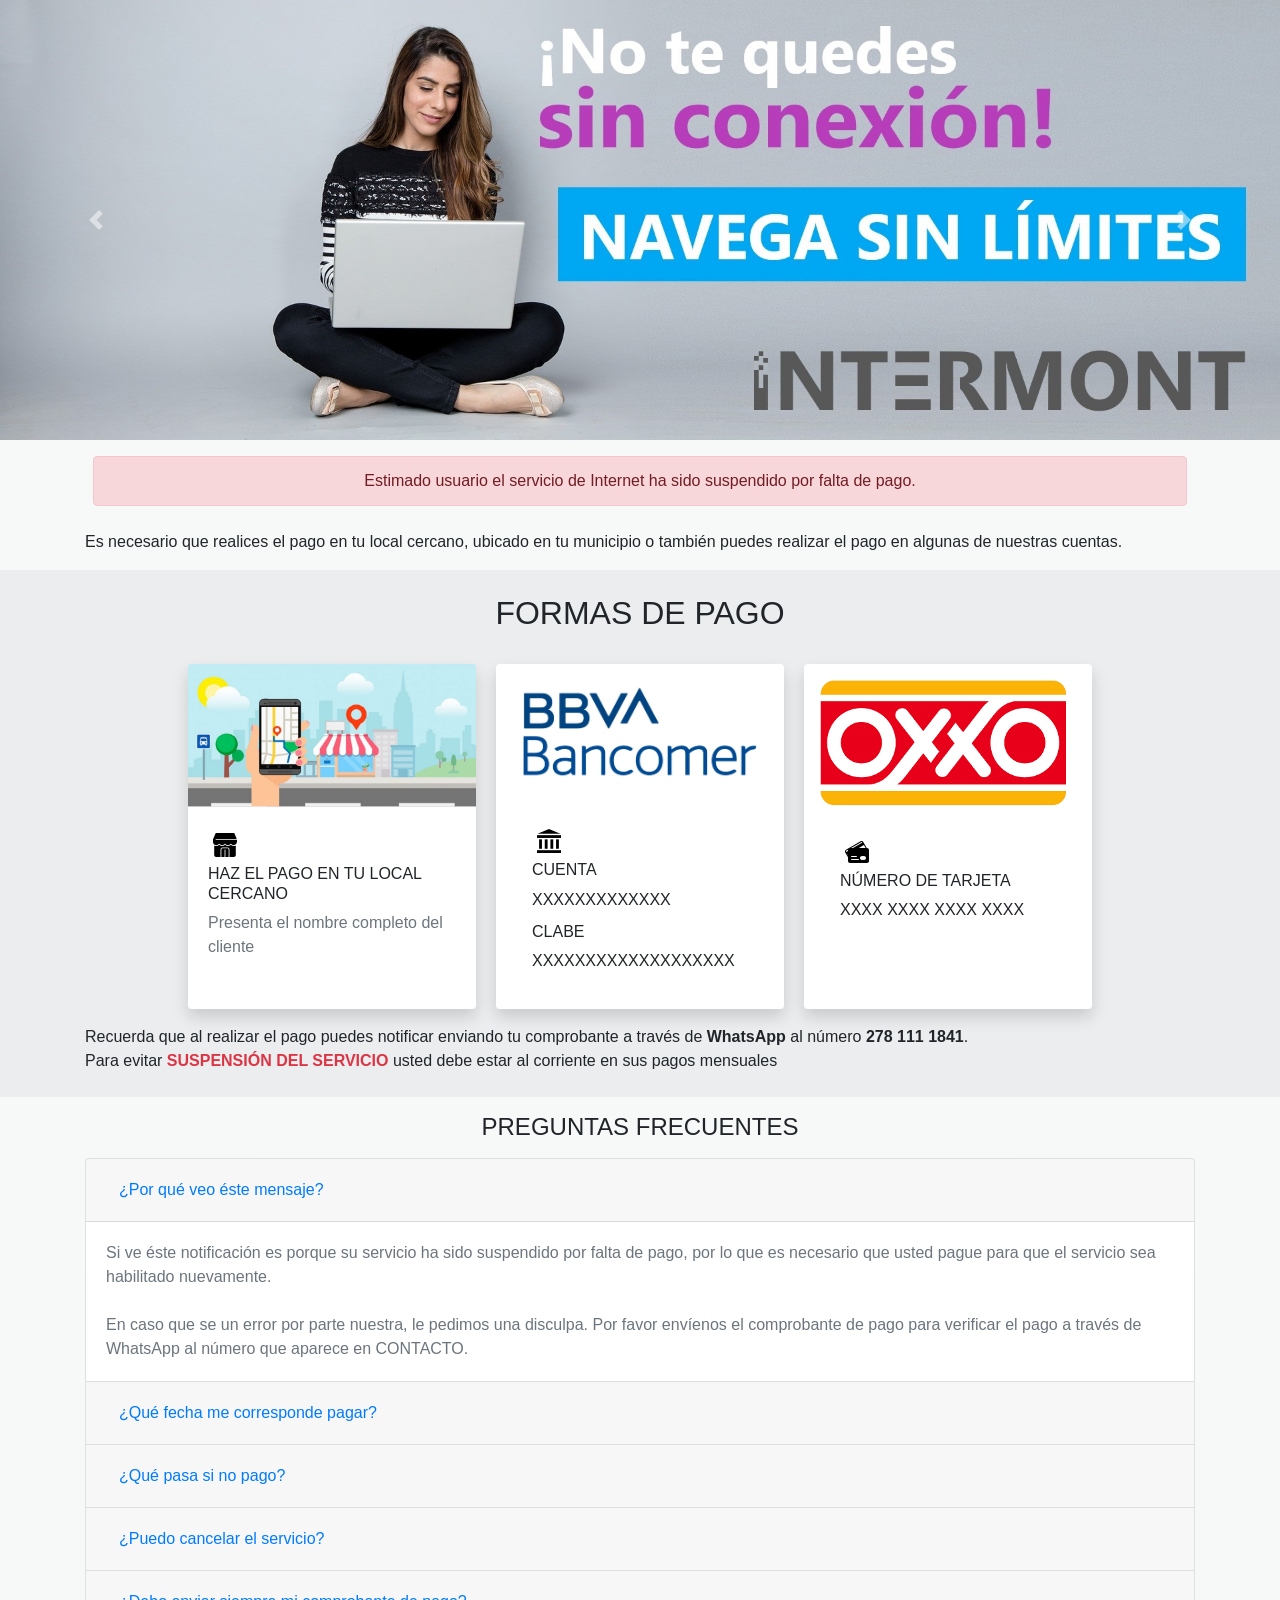
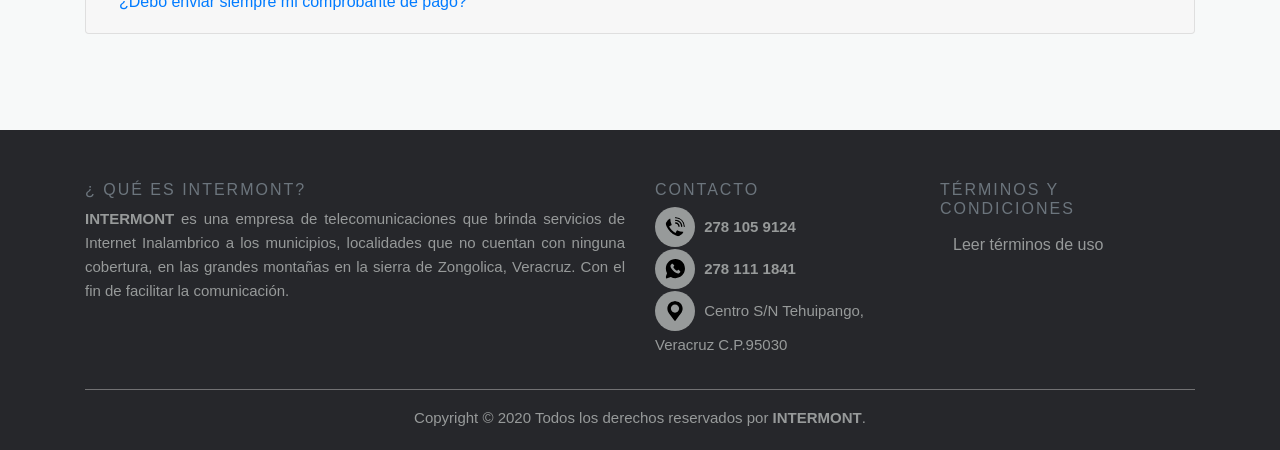
==== index.html @ f424019f "Error de archivo" ====
<!DOCTYPE html>
<html lang="en">

<head>
  <meta charset="UTF-8">
  <meta name="viewport" content="width=device-width, initial-scale=1.0">
  <title>Servicio suspendido</title>
  <link rel="stylesheet" href="bootstrap/bootstrap.min.css">
  <link rel="stylesheet" href="Animate/animate.min.css">
  <link rel="shortcut icon" href="favicon/android-chrome-512x512.png" type="image/x-icon">
  <link rel="stylesheet" href="css/styles.css">
  <link rel="stylesheet" href="css/stylesSpinner.css">
  <link rel="stylesheet" href="css/btnCerrar.css">
  <style>
    .suspendido {
      display: inline-block;
      margin: 0 0.5rem;

      animation: flash;
      /* referring directly to the animation's @keyframe declaration */
      animation-duration: 3s;
      /* don't forget to set a duration! */
    }
  </style>
</head>

<body style="background-color: #F7F9F9;">
  <!-- Spinner -->
  <div class="contenedor-loader">
    <img class="img-logo" src="imgs/logo-cuadrado.jpg" alt="">
    <div class="loader"></div>

  </div>
  <!-- Carrusel -->
  <div id="carouselExampleControls" class="carousel slide" data-ride="carousel">
    <div class="carousel-inner">
      <div class="carousel-item active">
        <img class="d-block w-100" src="imgs/woman.jpg" alt="First slide">
      </div>
      <div class="carousel-item">
        <img class="d-block w-100" src="imgs/INTERCEL.jpg" alt="Second slide">
      </div>
      
    </div>
    <a class="carousel-control-prev" href="#carouselExampleControls" role="button" data-slide="prev">
      <span class="carousel-control-prev-icon" aria-hidden="true"></span>
      <span class="sr-only">Previous</span>
    </a>
    <a class="carousel-control-next" href="#carouselExampleControls" role="button" data-slide="next">
      <span class="carousel-control-next-icon" aria-hidden="true"></span>
      <span class="sr-only">Next</span>
    </a>
  </div>
  <!-- text encabezado -->
  <div class="container ">
    <div class="alert alert-danger text-center mt-3 suspendido d-block  animate__animated animate__flash" role="alert">
      Estimado usuario el servicio de Internet ha sido suspendido por falta de pago.
    </div>
    
    <br>
    <p class="text-dark-50">Es necesario que realices el
      pago en tu local cercano, ubicado en tu municipio o también puedes realizar el pago
      en algunas de nuestras cuentas.</p>
  </div>

  <!-- Contenedor Formas de pago -->
  <div style="background-color:#EBEDEF">
    <div class="container ">
      <h2 class="text-center pb-4 pt-4">FORMAS DE PAGO</h2>
      <div class="row  justify-content-center card-columns">
        <div class=" card shadow  mb-3 bg-white rounded border-0 " style="width: 18rem;">
          <img src="imgs/seolocal.jpg" class="card-img-top " alt="location">
          <div class="card-body">
            <img src="imgs/tienda.svg" class="img-thumbnail mb-2  border border-white" alt="flaticon-banco"
              width="34">
            <h6 class="card-subtitle mb-2 ">HAZ EL PAGO EN TU LOCAL CERCANO</h6>
            <p class="card-text text-secondary">Presenta el nombre completo del cliente</p>
          </div>
        </div>
        <div class="card shadow p-3 mb-3 bg-white rounded border-0 " style="width: 18rem;">
          <img src="imgs/bbancomer.jpg" class="card-img-top" alt="logo-bancomer">
          <div class="card-body">
            <img src="imgs/banco.svg" class="img-thumbnail mb-2 mt-3 border border-white" alt="flaticon-banco"
              width="34">
            <h6 class="card-subtitle mb-2 ">CUENTA</h6>
            <p class="card-text">XXXXXXXXXXXXX</p>
            <h6 class="card-subtitle mb-2 ">CLABE</h6>
            <p class="card-text">XXXXXXXXXXXXXXXXXXX</p>
          </div>
        </div>
        <div class="card  shadow p-3 mb-3 bg-white rounded border-0 " style="width: 18rem;">
          <img src="imgs/1200px-Oxxo_Logo.svg.png" class="card-img-top" alt="logo-oxxo">
          <div class="card-body">
            <img src="imgs/tarjeta-de-credito.svg" class="img-thumbnail mb-2 border border-white" alt="tarjeta-credito"
              width="34">
            <h6 class="card-subtitle mb-2 ">NÚMERO DE TARJETA</h6>
            <p class="card-text">XXXX XXXX XXXX XXXX</p>
          </div>
        </div>
      </div>

      <P class=" font-weight-normal pb-4">Recuerda que al realizar el pago puedes notificar enviando tu
        comprobante a través de <strong>WhatsApp</strong>  al número <strong>278 111 1841</strong>.  <br>Para evitar <span
          class="font-weight-bold text-danger">SUSPENSIÓN DEL
          SERVICIO</span> usted debe estar al corriente en sus pagos mensuales</P>
    </div>
  </div>

  <!-- Contenedor PREGUNTAS -->
  <div class="container mb-5 mt-3 ">
    <h4 class="text-center mb-3 ">PREGUNTAS FRECUENTES</h4>
    <div class="accordion   " id="accordionExample">
      <div class="card ">
        <div class="card-header" id="headingOne">
          <h2 class="mb-0">
            <button class="btn btn-link btn-block text-left" type="button" data-toggle="collapse"
              data-target="#collapseOne" aria-expanded="true" aria-controls="collapseOne">
              ¿Por qué veo éste mensaje?
            </button>
          </h2>
        </div>

        <div id="collapseOne" class="collapse show" aria-labelledby="headingOne" data-parent="#accordionExample">
          <div class="card-body text-secondary font-weight-normal">
            Si ve éste notificación es porque su servicio ha sido suspendido por falta de pago, por lo que es necesario
            que usted pague para que el servicio sea habilitado nuevamente. <br> <br> En caso que se un error por parte
            nuestra, le
            pedimos una disculpa. Por favor envíenos el comprobante de pago para verificar el pago a través de WhatsApp
            al número que aparece en CONTACTO.
          </div>
        </div>
      </div>
      <div class="card">
        <div class="card-header" id="headingTwo">
          <h2 class="mb-0">
            <button class="btn btn-link btn-block text-left collapsed" type="button" data-toggle="collapse"
              data-target="#collapseTwo" aria-expanded="false" aria-controls="collapseTwo">
              ¿Qué fecha me corresponde pagar?
            </button>
          </h2>
        </div>
        <div id="collapseTwo" class="collapse" aria-labelledby="headingTwo" data-parent="#accordionExample">
          <div class="card-body text-secondary font-weight-normal">
            Es posible que se le haya olvidado la fecha a realizar el pago, le pedimos que se ponga en contacto con
            nosotros para revisar sus datos, posterior a ello darle a conocer la fecha que le corresponde realizar sus
            pagos.
          </div>
        </div>
      </div>
      <div class="card">
        <div class="card-header" id="headingThree">
          <h2 class="mb-0">
            <button class="btn btn-link btn-block text-left collapsed" type="button" data-toggle="collapse"
              data-target="#collapseThree" aria-expanded="false" aria-controls="collapseThree">
              ¿Qué pasa si no pago?
            </button>
          </h2>
        </div>
        <div id="collapseThree" class="collapse" aria-labelledby="headingThree" data-parent="#accordionExample">
          <div class="card-body text-secondary font-weight-normal">
            El servicio seguirá suspendido, si no se realiza el pago en los próximos 30 días, el personal de
            INTERMONT recogerá los equipos que le dan acceso a Internet, instalados en su casa, escuela, negocio, etc.
          </div>
        </div>
      </div>
      <div class="card">
        <div class="card-header" id="headingFour">
          <h2 class="mb-0">
            <button class="btn btn-link btn-block text-left collapsed" type="button" data-toggle="collapse"
              data-target="#collapseFour" aria-expanded="false" aria-controls="collapseFour">
              ¿Puedo cancelar el servicio?
            </button>
          </h2>
        </div>
        <div id="collapseFour" class="collapse" aria-labelledby="headingFour" data-parent="#accordionExample">
          <div class="card-body text-secondary font-weight-normal">
            Sí, para cancelar el servicio sólo tiene que notificarnos antes que de que termine el mes.
          </div>
        </div>
      </div>
      <div class="card">
        <div class="card-header" id="headingFive">
          <h2 class="mb-0">
            <button class="btn btn-link btn-block text-left collapsed" type="button" data-toggle="collapse"
              data-target="#collapseFive" aria-expanded="false" aria-controls="collapseFive">
              ¿Debo enviar siempre mi comprobante de pago?
            </button>
          </h2>
        </div>
        <div id="collapseFive" class="collapse" aria-labelledby="headingFive" data-parent="#accordionExample">
          <div class="card-body text-secondary font-weight-normal">
            No, si estás al corriente en tus pagos no hace falta que envies tu comprobante ya que tu pago
            es reflejado en nuestra Base de Datos, por tanto no debería aparecerte éste notificación.
          </div>
        </div>
      </div>
    </div>
  </div>

  <div class="container mb-5">
    <div class=" row justify-content-center card-columns">
    </div>
  </div>
  <div class="">
    <!-- Site footer -->
    <footer class="site-footer " style="color: #979A9A;">
      <div class="container">
        <div class="row">
          <div class="col-sm-12 col-md-6">
            <h6 class="text-muted" >¿ QUÉ ES INTERMONT?</h6>
            <p class="text-justify"><strong>INTERMONT</strong> es una empresa de telecomunicaciones que brinda servicios
              de Internet Inalambrico a los municipios, localidades que no cuentan con ninguna cobertura, en las grandes
              montañas en la sierra de
              Zongolica, Veracruz. Con el fin de facilitar la comunicación.</p>
          </div>

          <div class="col-xs-6 col-md-3">
            <h6 class="text-muted">CONTACTO</h6>
            <ul class="footer-links">
              <li> <img src="imgs/telefono.svg" class="contac-img" alt="" width="100"> <span class=""><strong>278 105
                    9124</strong> </span> </li>
              <li><img src="imgs/whatsapp.svg" class="contac-img-whasapp" alt="" width="100"> <span class="">
                  <strong>278 111 1841</Strong></span>
              </li>
              <li> <img src="imgs/location.svg" class="contac-img" style="color: #979A9A;" alt="" width="16"> <span class="location-address">
                  Centro S/N Tehuipango, Veracruz C.P.95030 </span> </li>
              <li></li>
            </ul>
          </div>

          <div class="col-xs-6 col-md-3">
            <h6 class="text-muted">TÉRMINOS Y CONDICIONES</h6>
            <ul class="footer-links">
              <li><button type="button" class="btn text-secondary" data-toggle="modal" data-target="#exampleModalLong">
                  <p style="color:#979A9A;"> Leer términos de uso</p>
                </button>

                <!-- Modal términos y condiciones -->
                <div class="modal fade" id="exampleModalLong" style="color: black;" tabindex="-1" role="dialog"
                  aria-labelledby="exampleModalLongTitle" aria-hidden="true">
                  <div class="modal-dialog" role="document">
                    <div class="modal-content">
                      <div class="modal-header">
                        <h5 class="modal-title" id="exampleModalLongTitle">Terminos de uso</h5>
                        <button type="button" class="close" data-dismiss="modal" aria-label="Close">
                          <span aria-hidden="true">&times;</span>
                        </button>
                      </div>
                      <div class="modal-body">
                        <p> En vigor a partir de 27 de Julio del 2019.´</p>



                        <p>INTERMONT proporciona servicios de comunicaciones para conectar a más personas a la era
                          digital,
                          para facilitar la comunicación y para que cada persona pueda realizar sus actividades mucho
                          más fáciles
                          con la ayuda del acceso a la internet.</p>

                        <p>Debido a que somos una empresa de telecomunicaciones. También realizamos recargas Telcel,
                          Movistar, Unefón
                          y otras compañías de telefonía para mantenerte comunicado. </p>

                        <strong>Contrato.</strong> <br>
                        <p>El contrato de servicio de internet con INTERMONT es de manera inmediata. A partir en el
                          momento
                          que se instalan los equipos se activa el servicio de internet.</p> <br>

                        <p>Los equipos que se instalarán en el hogar, escuela, oficina o negocio son equipos en renta.
                          Los equipos
                          son las siguientes: antena receptora de señal y una router para Wi-Fi propiedad de INTERMONT
                        </p>

                        <strong>Pagos.</strong>
                        <p>Después que el periodo mensual del servicio haya concluido, el usted podrá acercarse a la
                          oficina de la
                          empresa para pagar la siguiente mensualidad por el precio del paquete contratado vigente. Los
                          días de
                          tolerancia no pueden pasar más de 5 días para cubrir pago del siguiente periodo mensual. A
                          menos que
                          cancele el servicio de internet.</p>

                        <p>Contamos con varios métodos de pagos para cubrir el pago de su servicio de internet: a través
                          de
                          transferencias, deposito o acercarse a nuestra oficina como se menciona anteriormente.

                          En caso de que requiera factura. Solo deberá presentar sus datos fiscales y se le facilitará
                          la factura
                          correspondiente al periodo que usted pagará. </p>


                        <strong>Duración y Cancelación</strong> <br>
                        <p>INTERMONT NETWORKS se reserva el derecho de modificar o cancelar antes de tiempo el servicio
                          de internet
                          en cualquier momento o motivo.</p>

                        <p>Para cancelar el servicio de internet, el usuario deberá llamar o enviar un mensaje de texto
                          al personal
                          de INTERMONT NETWORKS a los números telefónicos aparecen al pie de esta página. El tiempo
                          máximo de
                          cancelación de internet es de 2 meses, una vez concluido el periodo máximo de cancelación y
                          sin actividad
                          por el usuario. El personal visitará al usuario para retirar los equipos tal como se menciona
                          en el
                          apartado del contrato.</p>

                        <p>
                          En caso de que el usuario quiera cancelar definitivamente el servicio de internet. Solo tiene
                          que
                          notificar a las oficinas para que el personal de la empresa pueda recoger los equipos que
                          fueron
                          instalados en la casa, oficina, negocio, escuela, etc.</p>

                        <strong>Atención al cliente.</strong>
                        <p>Para atención al cliente con preguntas relacionadas al servicio, por favor llamar o notificar
                          a través a
                          los teléfonos que aparecen en el pie de página. Haremos todos los esfuerzos razonables de
                          responder a
                          todas las Consultas de Atención al Cliente dentro de un tiempo de marco razonable. También
                          puedes
                          presentar una queja a los mismos números para la resolución alternativa de disputas. </p>
                      </div>
                      <div class="modal-footer">
                        <button type="button" class="btn btn-secondary" data-dismiss="modal">Cerrar</button>

                      </div>
                    </div>
                  </div>
                </div>
        
          </div>
        </div>
        <hr>
      </div>
      <div class="container">
        <div class="row justify-content-center card-columns ">
          <div class="col-md-8 col-sm-6 col-xs-12">
            <p class="copyright-text  text-center ">Copyright &copy; 2020 Todos los derechos reservados por
              <a href="#" style="color: #979A9A;">  <strong>INTERMONT</Strong></a>.
            </p>
          </div>
        </div>
      </div>
    </footer>
  </div>
<!-- librerias & js -->
  <script src="bootstrap/jquery-3.5.1.slim.min.js"></script>
  <script src="js/codigo.js"></script>
  <script src="bootstrap/popper.min.js"></script>
  <script src="bootstrap/bootstrap.min.js"></script>

</body>

</html>
---- css/styles.css ----
.site-footer
{
  background-color:#26272b;
  padding:45px 0 20px;
  font-size:15px;
  line-height:24px;
  color:#737373;
}
.site-footer hr
{
  border-top-color:#bbb;
  opacity:0.5
}
.site-footer hr.small
{
  margin:20px 0
}
.site-footer h6
{
  color:#fff;
  font-size:16px;
  text-transform:uppercase;
  margin-top:5px;
  letter-spacing:2px
}
.site-footer a
{
  color:#737373;
}
.site-footer a:hover
{
  color:#3366cc;
  text-decoration:none;
}
.footer-links
{
  padding-left:0;
  list-style:none
}
.footer-links li
{
  display:block
}
.footer-links a
{
  color:#737373
}
.footer-links a:active,.footer-links a:focus,.footer-links a:hover
{
  color:#3366cc;
  text-decoration:none;
}
.footer-links.inline li
{
  display:inline-block
}
.site-footer .social-icons
{
  text-align:right
}
.site-footer .social-icons a
{
  width:40px;
  height:40px;
  line-height:40px;
  margin-left:6px;
  margin-right:0;
  border-radius:100%;
  background-color:#33353d
}
.copyright-text
{
  margin:0
}
@media (max-width:991px)
{
  .site-footer [class^=col-]
  {
    margin-bottom:30px
  }
}
@media (max-width:767px)
{
  .site-footer
  {
    padding-bottom:0
  }
  .site-footer .copyright-text,.site-footer .social-icons
  {
    text-align:center
  }
}
.social-icons
{
  padding-left:0;
  margin-bottom:0;
  list-style:none
}
.social-icons li
{
  display:inline-block;
  margin-bottom:4px
}
.social-icons li.title
{
  margin-right:15px;
  text-transform:uppercase;
  color:#96a2b2;
  font-weight:700;
  font-size:13px
}
.social-icons a{
  background-color:#eceeef;
  color:#818a91;
  font-size:16px;
  display:inline-block;
  line-height:44px;
  width:44px;
  height:44px;
  text-align:center;
  margin-right:8px;
  border-radius:100%;
  -webkit-transition:all .2s linear;
  -o-transition:all .2s linear;
  transition:all .2s linear
}
.social-icons a:active,.social-icons a:focus,.social-icons a:hover
{
  color:#fff;
  background-color:#29aafe
}
.social-icons.size-sm a
{
  line-height:34px;
  height:34px;
  width:34px;
  font-size:14px
}
.social-icons a.facebook:hover
{
  background-color:#3b5998
}
.social-icons a.twitter:hover
{
  background-color:#00aced
}
.social-icons a.linkedin:hover
{
  background-color:#007bb6
}
.social-icons a.dribbble:hover
{
  background-color:#ea4c89
}
@media (max-width:767px)
{
  .social-icons li.title
  {
    display:block;
    margin-right:0;
    font-weight:600
  }
}

.contac-img {
    width: 40px;
    height: 40px;
    border-radius: 50%;
    background-color:#979A9A;;
    padding: 10px;
    margin-bottom: 2px;
    margin-right: 5px;
}

.contac-img-whasapp {
    width: 40px;
    height: 40px;
    border-radius: 50%;
    background-color: #979A9A;;
    padding: 0 10px ;
    margin-bottom: 2px;
    margin-right: 5px;
}
---- css/stylesSpinner.css ----
.contenedor-loader{
  background-color: #fff;
  position: fixed;
  width: 100vw;
  height: 100vh;
  z-index: 9999;
  transition: all 1.5s;
  display: flex;
  align-items: center;
  justify-content: center;
}
.img-logo{
  width: 150px;
  position: absolute;
  top: 100px;
  
}
.loader,
.loader:before,
.loader:after{
border-radius: 50%;
width: 2.5em;
height: 2.5em;
animation: Loader 1.5s infinite ease-in-out;
}
.loader {
  
  color:#5DADE2 ;
  font-size: 13px;
  position: relative;
  animation-delay: -0.16s ;
}

.loader:before,
.loader:after{
  content: "";
  position: absolute;
  top: 0;
}
.loader:before {
  left: -3.5em;
  color:#85C1E9;
  animation-delay: -0.32s;
}
.loader:after {
  left: 3.5em;
  color:#3498DB  ;
}

@keyframes Loader {
  0%,
  80%,
  100% {
    box-shadow: 0 2.5em 0 -1.3em;

  }
  40% {
    box-shadow: 0 2.5em 0 0;
  }
}
---- css/btnCerrar.css ----
.btn-16 {
    border: none;
    color: #000;
  }
  .btn-16:after {
    position: absolute;
    content: "";
    width: 0;
    height: 100%;
    top: 0;
    left: 0;
    direction: rtl;
    z-index: -1;
    box-shadow:
     -7px -7px 20px 0px #fff9,
     -4px -4px 5px 0px #fff9,
     7px 7px 20px 0px #0002,
     4px 4px 5px 0px #0001;
    transition: all 0.3s ease;
  }
  .btn-16:hover {
    color: #000;
  }
  .btn-16:hover:after {
    left: auto;
    right: 0;
    width: 100%;
  }
  .btn-16:active {
    top: 2px;
  }
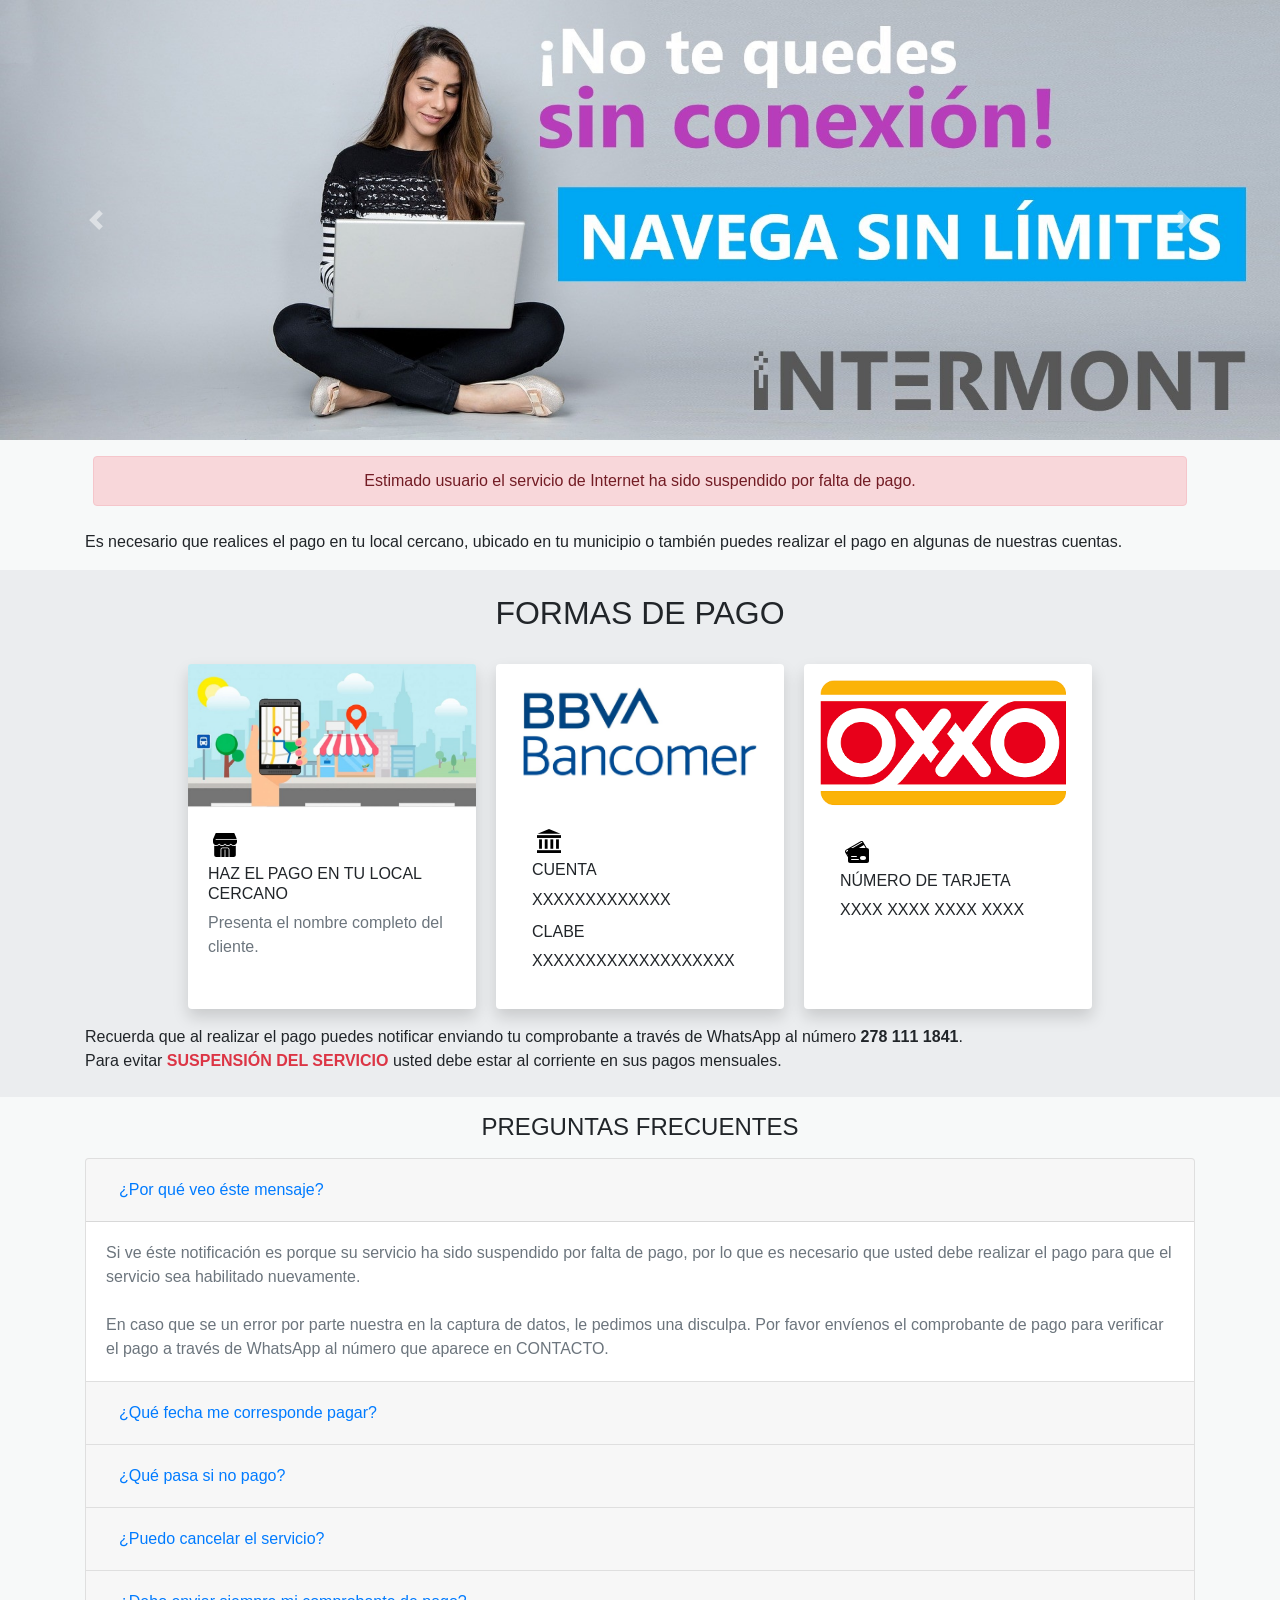
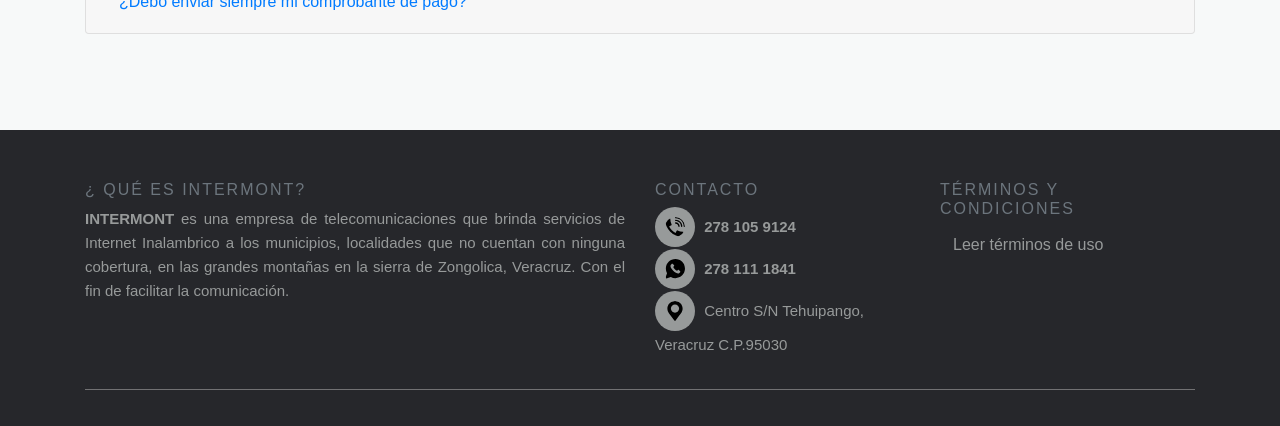
==== commit fe92cd9d: "términos y condiciones modificados" ====
--- a/index.html
+++ b/index.html
@@ -40,7 +40,7 @@
       <div class="carousel-item">
         <img class="d-block w-100" src="imgs/INTERCEL.jpg" alt="Second slide">
       </div>
-      
+
     </div>
     <a class="carousel-control-prev" href="#carouselExampleControls" role="button" data-slide="prev">
       <span class="carousel-control-prev-icon" aria-hidden="true"></span>
@@ -56,9 +56,9 @@
     <div class="alert alert-danger text-center mt-3 suspendido d-block  animate__animated animate__flash" role="alert">
       Estimado usuario el servicio de Internet ha sido suspendido por falta de pago.
     </div>
-    
+
     <br>
-    <p class="text-dark-50">Es necesario que realices el
+    <p class="text-dark-50 ">Es necesario que realices el
       pago en tu local cercano, ubicado en tu municipio o también puedes realizar el pago
       en algunas de nuestras cuentas.</p>
   </div>
@@ -71,10 +71,9 @@
         <div class=" card shadow  mb-3 bg-white rounded border-0 " style="width: 18rem;">
           <img src="imgs/seolocal.jpg" class="card-img-top " alt="location">
           <div class="card-body">
-            <img src="imgs/tienda.svg" class="img-thumbnail mb-2  border border-white" alt="flaticon-banco"
-              width="34">
+            <img src="imgs/tienda.svg" class="img-thumbnail mb-2  border border-white" alt="flaticon-banco" width="34">
             <h6 class="card-subtitle mb-2 ">HAZ EL PAGO EN TU LOCAL CERCANO</h6>
-            <p class="card-text text-secondary">Presenta el nombre completo del cliente</p>
+            <p class="card-text text-secondary">Presenta el nombre completo del cliente.</p>
           </div>
         </div>
         <div class="card shadow p-3 mb-3 bg-white rounded border-0 " style="width: 18rem;">
@@ -100,9 +99,9 @@
       </div>
 
       <P class=" font-weight-normal pb-4">Recuerda que al realizar el pago puedes notificar enviando tu
-        comprobante a través de <strong>WhatsApp</strong>  al número <strong>278 111 1841</strong>.  <br>Para evitar <span
+        comprobante a través de WhatsApp al número <strong>278 111 1841</strong>. <br>Para evitar <span
           class="font-weight-bold text-danger">SUSPENSIÓN DEL
-          SERVICIO</span> usted debe estar al corriente en sus pagos mensuales</P>
+          SERVICIO</span> usted debe estar al corriente en sus pagos mensuales.</P>
     </div>
   </div>
 
@@ -123,8 +122,9 @@
         <div id="collapseOne" class="collapse show" aria-labelledby="headingOne" data-parent="#accordionExample">
           <div class="card-body text-secondary font-weight-normal">
             Si ve éste notificación es porque su servicio ha sido suspendido por falta de pago, por lo que es necesario
-            que usted pague para que el servicio sea habilitado nuevamente. <br> <br> En caso que se un error por parte
-            nuestra, le
+            que usted debe realizar el pago para que el servicio sea habilitado nuevamente. <br> <br> En caso que se un
+            error por parte
+            nuestra en la captura de datos, le
             pedimos una disculpa. Por favor envíenos el comprobante de pago para verificar el pago a través de WhatsApp
             al número que aparece en CONTACTO.
           </div>
@@ -142,8 +142,8 @@
         <div id="collapseTwo" class="collapse" aria-labelledby="headingTwo" data-parent="#accordionExample">
           <div class="card-body text-secondary font-weight-normal">
             Es posible que se le haya olvidado la fecha a realizar el pago, le pedimos que se ponga en contacto con
-            nosotros para revisar sus datos, posterior a ello darle a conocer la fecha que le corresponde realizar sus
-            pagos.
+            nosotros para revisar sus datos, posterior a ello darle a conocer la fecha que le corresponde realizar el
+            pago.
           </div>
         </div>
       </div>
@@ -174,7 +174,8 @@
         </div>
         <div id="collapseFour" class="collapse" aria-labelledby="headingFour" data-parent="#accordionExample">
           <div class="card-body text-secondary font-weight-normal">
-            Sí, para cancelar el servicio sólo tiene que notificarnos antes que de que termine el mes.
+            Sí, para cancelar el servicio sólo tiene que notificarnos a través
+            de los números que aparece en CONTACTO.
           </div>
         </div>
       </div>
@@ -207,7 +208,7 @@
       <div class="container">
         <div class="row">
           <div class="col-sm-12 col-md-6">
-            <h6 class="text-muted" >¿ QUÉ ES INTERMONT?</h6>
+            <h6 class="text-muted">¿ QUÉ ES INTERMONT?</h6>
             <p class="text-justify"><strong>INTERMONT</strong> es una empresa de telecomunicaciones que brinda servicios
               de Internet Inalambrico a los municipios, localidades que no cuentan con ninguna cobertura, en las grandes
               montañas en la sierra de
@@ -222,7 +223,8 @@
               <li><img src="imgs/whatsapp.svg" class="contac-img-whasapp" alt="" width="100"> <span class="">
                   <strong>278 111 1841</Strong></span>
               </li>
-              <li> <img src="imgs/location.svg" class="contac-img" style="color: #979A9A;" alt="" width="16"> <span class="location-address">
+              <li> <img src="imgs/location.svg" class="contac-img" style="color: #979A9A;" alt="" width="16"> <span
+                  class="location-address">
                   Centro S/N Tehuipango, Veracruz C.P.95030 </span> </li>
               <li></li>
             </ul>
@@ -247,87 +249,83 @@
                         </button>
                       </div>
                       <div class="modal-body">
-                        <p> En vigor a partir de 27 de Julio del 2019.´</p>
-
-
-
-                        <p>INTERMONT proporciona servicios de comunicaciones para conectar a más personas a la era
-                          digital,
-                          para facilitar la comunicación y para que cada persona pueda realizar sus actividades mucho
-                          más fáciles
-                          con la ayuda del acceso a la internet.</p>
-
-                        <p>Debido a que somos una empresa de telecomunicaciones. También realizamos recargas Telcel,
-                          Movistar, Unefón
-                          y otras compañías de telefonía para mantenerte comunicado. </p>
-
-                        <strong>Contrato.</strong> <br>
-                        <p>El contrato de servicio de internet con INTERMONT es de manera inmediata. A partir en el
-                          momento
-                          que se instalan los equipos se activa el servicio de internet.</p> <br>
-
-                        <p>Los equipos que se instalarán en el hogar, escuela, oficina o negocio son equipos en renta.
-                          Los equipos
-                          son las siguientes: antena receptora de señal y una router para Wi-Fi propiedad de INTERMONT
+                        <p> En vigor a partir de 27 de Julio del 2019.</p>
+
+
+
+                        <p>INTERMONT brinda servicios de Internet Inalambrico a los municipios, localidades que no
+                          cuentan con ninguna cobertura, en las grandes montañas en la sierra de Zongolica, Veracruz.
+                          Con el fin de facilitar la comunicación.</p>
+
+                        <p>También realizamos recargas Telcel, Movistar, Unefón y otras compañías de telefonía para
+                          mantenerte comunicado. </p>
+
+                        <strong>CONTRATO.</strong> <br><br>
+                        <p>El costo del contrato puede variar según el municipio, el contrato de servicio de internet es
+                          de manera inmediata. A partir en el
+                          momento que se instalan los equipos se activa el servicio de internet con un mes incluido.</p>
+
+                        <p>Los equipos que se instalarán su hogar, escuela, oficina o negocio,etc. son equipos en
+                          renta es decir cuando el cliente ya no requiera del servicio, los equipos serán recogidos por
+                          INTERMONT. </p>
+                        <span> Los equipos son las siguientes:</span> <br>
+                        <ul>
+                          <li>airMAX CPE(MODELO: LBE‑5AC‑Gen2)</li>
+                          <li>Router (MODELO:TL-WR840N</li>
+                        </ul>
+                        <p>Los modelos pueden varias según el municipio.</p>
+                        <p><strong>NOTA</strong>: En caso de que alguno de los equipos sean propiedad del cliente se
+                          omite este proceso. </p>
+
+
+                        <strong>PAGOS.</strong> <br><br>
+                        <p>Después que el periodo mensual del servicio haya finalizado, el usuario deberá pagar el
+                          servicio de Internet al precio del paquete que haya contratado, el pago siempre será realizado
+                          al inicio de cada periodo.
+                          <br>
+                          El usuario tiene 5 días adicionales para cubrir el pago mensual, de lo contrario el servicio
+                          será suspendido, a excepción que haya sido cancelado el servicio.</p>
+
+                        <p class="text-dark-50 text-center"> <strong> Formas de pago</strong></p>
+                        <p>Contamos con varios formas de pagos para cubrir el pago de su servicio de Internet:</p>
+                        <ul>
+                          <li> <strong>1</strong> Haz el pago en tu local más cercano ubicado en tu municipio.</li>
+                          <li> <strong>2</strong> Realiza una transferencia a nuestra cuenta.</li>
+                          <li> <strong>3</strong> Realiza un depósito en OXXO</li>
+                        </ul>
+                        <p>Los datos bancarios aparece en la portada principal.</p>
+                        <p>En caso de que requieras factura, envíenos sus datos fiscales y un email para facilitar la
+                          factura
+                          correspondiente al periodo que será pagada. </p>
+
+
+                        <strong>DURACIÓN Y CANCELACIÓN</strong> <br>
+                        <p>INTERMONT se reserva el derecho de modificar o cancelar antes de tiempo el servicio
+                          de Internet en cualquier momento o motivo.</p>
+
+                        <p>Para cancelar temporalmente el servicio de Internet, deberá llamar o enviar un mensaje a los
+                          números de que aparece en CONTACTO en este portal principal.</p>
+
+                        <p>En caso de que el usuario quiera cancelar definitivamente el servicio de Internet. Deberá
+                          notificar a los números que aparece en CONTACTO, para que INTERMONT retire los equipos
+                          que fueron
+                          instalados en la casa, oficina, negocio, escuela, etc.</p>
+
+                        <strong>ATENCIÓN AL CLIENTE.</strong>
+                        <p>Para atención al cliente con preguntas relacionadas al servicio, por favor llamar o notificar
+                          a través de los números teléfonos que aparece en CONTACTO en la portada principal. <br>
+                          Haremos todos los esfuerzos razonables de
+                          responder a todas las Consultas de Atención al Cliente dentro de un tiempo de marco razonable.
                         </p>
-
-                        <strong>Pagos.</strong>
-                        <p>Después que el periodo mensual del servicio haya concluido, el usted podrá acercarse a la
-                          oficina de la
-                          empresa para pagar la siguiente mensualidad por el precio del paquete contratado vigente. Los
-                          días de
-                          tolerancia no pueden pasar más de 5 días para cubrir pago del siguiente periodo mensual. A
-                          menos que
-                          cancele el servicio de internet.</p>
-
-                        <p>Contamos con varios métodos de pagos para cubrir el pago de su servicio de internet: a través
-                          de
-                          transferencias, deposito o acercarse a nuestra oficina como se menciona anteriormente.
-
-                          En caso de que requiera factura. Solo deberá presentar sus datos fiscales y se le facilitará
-                          la factura
-                          correspondiente al periodo que usted pagará. </p>
-
-
-                        <strong>Duración y Cancelación</strong> <br>
-                        <p>INTERMONT NETWORKS se reserva el derecho de modificar o cancelar antes de tiempo el servicio
-                          de internet
-                          en cualquier momento o motivo.</p>
-
-                        <p>Para cancelar el servicio de internet, el usuario deberá llamar o enviar un mensaje de texto
-                          al personal
-                          de INTERMONT NETWORKS a los números telefónicos aparecen al pie de esta página. El tiempo
-                          máximo de
-                          cancelación de internet es de 2 meses, una vez concluido el periodo máximo de cancelación y
-                          sin actividad
-                          por el usuario. El personal visitará al usuario para retirar los equipos tal como se menciona
-                          en el
-                          apartado del contrato.</p>
-
-                        <p>
-                          En caso de que el usuario quiera cancelar definitivamente el servicio de internet. Solo tiene
-                          que
-                          notificar a las oficinas para que el personal de la empresa pueda recoger los equipos que
-                          fueron
-                          instalados en la casa, oficina, negocio, escuela, etc.</p>
-
-                        <strong>Atención al cliente.</strong>
-                        <p>Para atención al cliente con preguntas relacionadas al servicio, por favor llamar o notificar
-                          a través a
-                          los teléfonos que aparecen en el pie de página. Haremos todos los esfuerzos razonables de
-                          responder a
-                          todas las Consultas de Atención al Cliente dentro de un tiempo de marco razonable. También
-                          puedes
-                          presentar una queja a los mismos números para la resolución alternativa de disputas. </p>
                       </div>
-                      <div class="modal-footer">
-                        <button type="button" class="btn btn-secondary" data-dismiss="modal">Cerrar</button>
+                      <div class="modal-footer ">
+                        <button type="button" class="btn btn-secondary  " data-dismiss="modal">Cerrar</button>
 
                       </div>
                     </div>
                   </div>
                 </div>
-        
+
           </div>
         </div>
         <hr>
@@ -335,15 +333,13 @@
       <div class="container">
         <div class="row justify-content-center card-columns ">
           <div class="col-md-8 col-sm-6 col-xs-12">
-            <p class="copyright-text  text-center ">Copyright &copy; 2020 Todos los derechos reservados por
-              <a href="#" style="color: #979A9A;">  <strong>INTERMONT</Strong></a>.
-            </p>
+
           </div>
         </div>
       </div>
     </footer>
   </div>
-<!-- librerias & js -->
+  <!-- librerias & js -->
   <script src="bootstrap/jquery-3.5.1.slim.min.js"></script>
   <script src="js/codigo.js"></script>
   <script src="bootstrap/popper.min.js"></script>
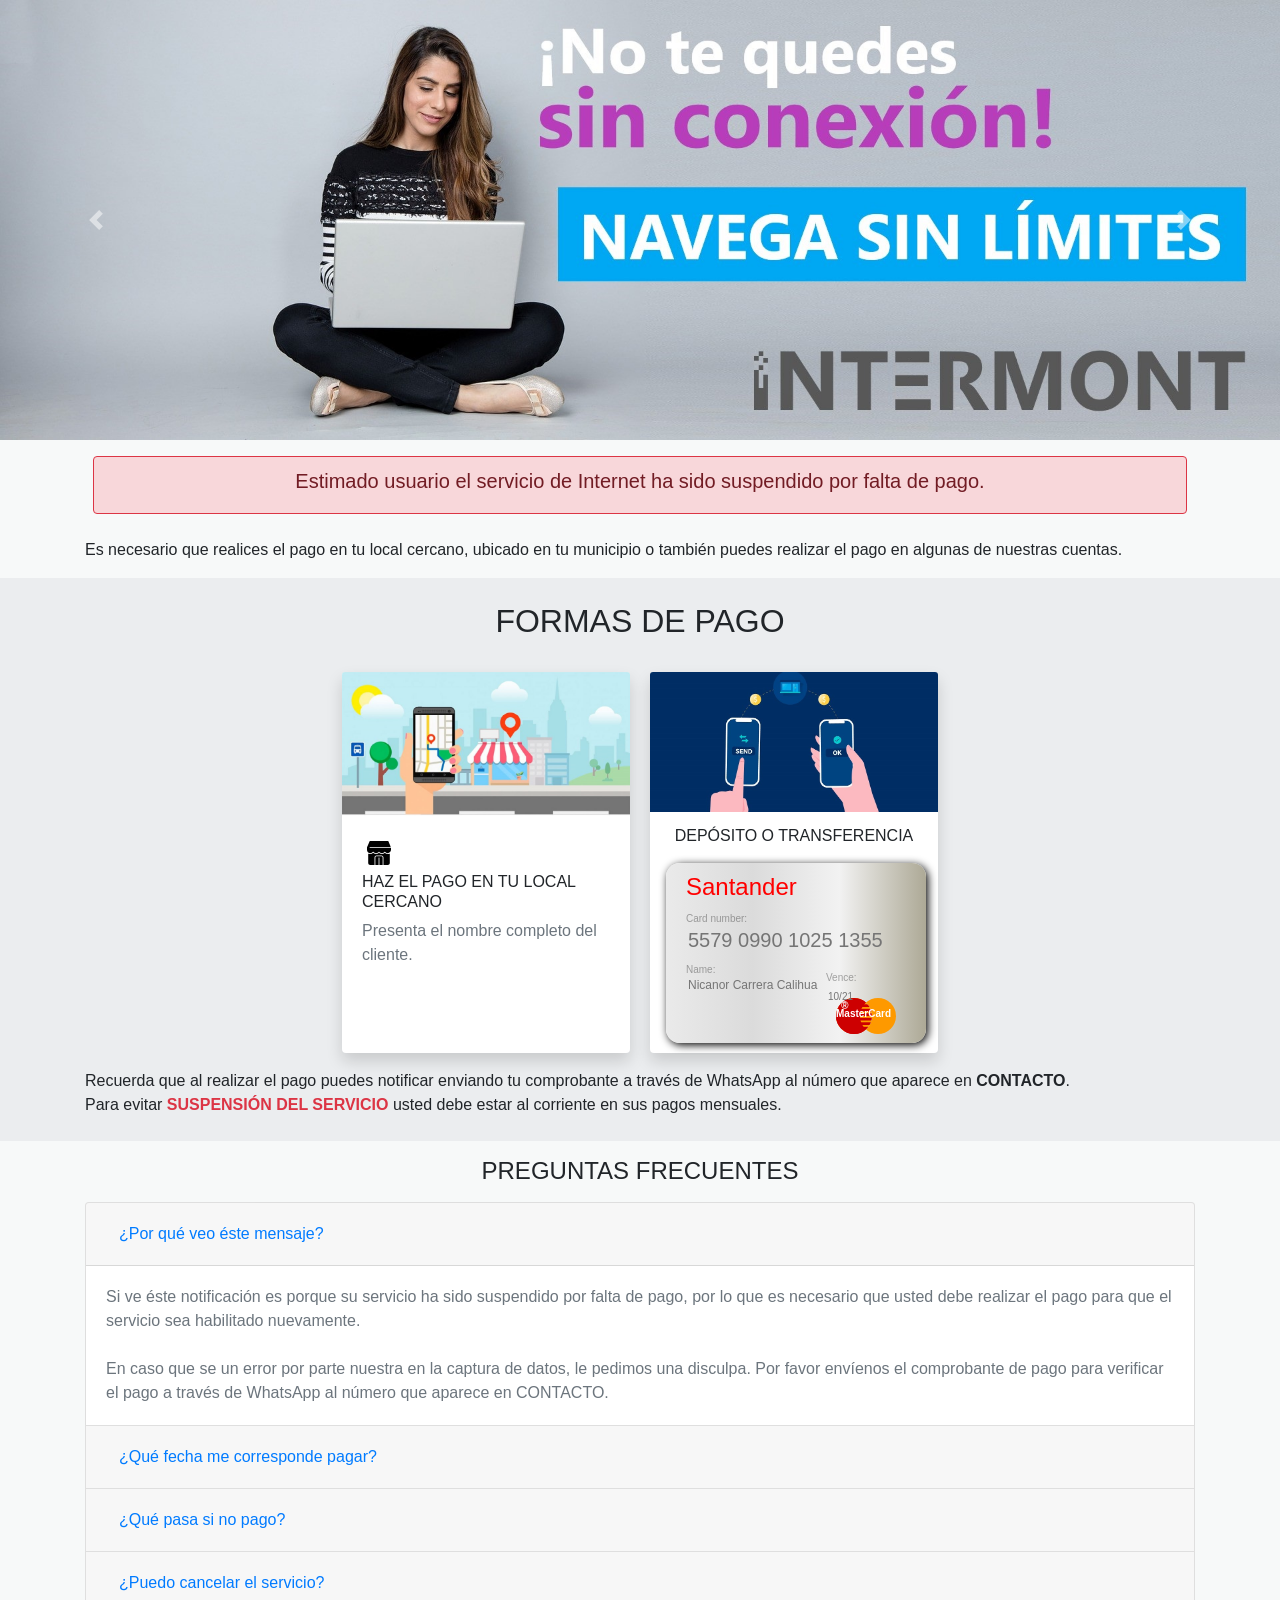
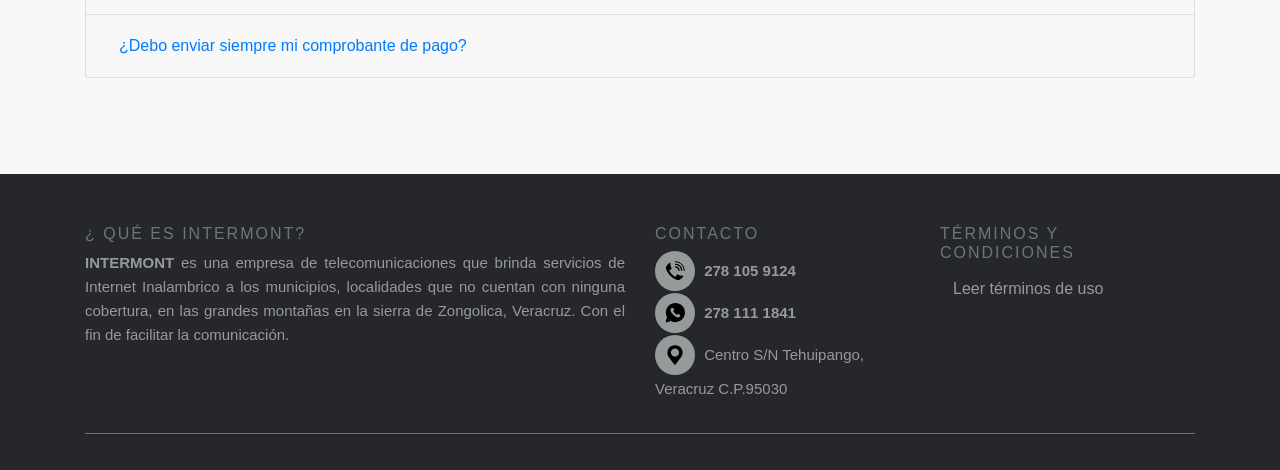
==== commit c2bb0e48: "credit card integrada" ====
--- a/index.html
+++ b/index.html
@@ -11,6 +11,8 @@
   <link rel="stylesheet" href="css/styles.css">
   <link rel="stylesheet" href="css/stylesSpinner.css">
   <link rel="stylesheet" href="css/btnCerrar.css">
+  <link rel="stylesheet" href="css/creditcard.css">
+  <link rel="stylesheet" href="css/mastecard.css">
   <style>
     .suspendido {
       display: inline-block;
@@ -53,8 +55,10 @@
   </div>
   <!-- text encabezado -->
   <div class="container ">
-    <div class="alert alert-danger text-center mt-3 suspendido d-block  animate__animated animate__flash" role="alert">
-      Estimado usuario el servicio de Internet ha sido suspendido por falta de pago.
+    <div
+      class="border border-danger alert alert-danger text-center mt-3 suspendido d-block  animate__animated animate__flash"
+      role="alert">
+      <h5>Estimado usuario el servicio de Internet ha sido suspendido por falta de pago.</h5>
     </div>
 
     <br>
@@ -76,7 +80,7 @@
             <p class="card-text text-secondary">Presenta el nombre completo del cliente.</p>
           </div>
         </div>
-        <div class="card shadow p-3 mb-3 bg-white rounded border-0 " style="width: 18rem;">
+        <!-- <div class="card shadow p-3 mb-3 bg-white rounded border-0 " style="width: 18rem;">
           <img src="imgs/bbancomer.jpg" class="card-img-top" alt="logo-bancomer">
           <div class="card-body">
             <img src="imgs/banco.svg" class="img-thumbnail mb-2 mt-3 border border-white" alt="flaticon-banco"
@@ -86,20 +90,33 @@
             <h6 class="card-subtitle mb-2 ">CLABE</h6>
             <p class="card-text">XXXXXXXXXXXXXXXXXXX</p>
           </div>
-        </div>
-        <div class="card  shadow p-3 mb-3 bg-white rounded border-0 " style="width: 18rem;">
-          <img src="imgs/1200px-Oxxo_Logo.svg.png" class="card-img-top" alt="logo-oxxo">
+        </div> -->
+        <div class=" card shadow  mb-3 bg-white rounded border-0 " style="width: 18rem;">
+          <img src="imgs/transferencias2.jpg" class="card-img-top " alt="location">
           <div class="card-body">
-            <img src="imgs/tarjeta-de-credito.svg" class="img-thumbnail mb-2 border border-white" alt="tarjeta-credito"
-              width="34">
-            <h6 class="card-subtitle mb-2 ">NÚMERO DE TARJETA</h6>
-            <p class="card-text">XXXX XXXX XXXX XXXX</p>
-          </div>
-        </div>
+            <h6 class="card-subtitle mb-2 text-center ">DEPÓSITO O TRANSFERENCIA</h6>
+            <div class="credit-card">
+
+              <h4 style="color: red;">Santander</h4>
+              <img
+                src=""
+                class="logo-card">
+              <label>Card number:</label>
+              <input id="user" type="text" class="input cardnumber" placeholder="5579 0990 1025 1355">
+              <label>Name:</label>
+              <input class="input name" placeholder="Nicanor Carrera Calihua ">
+              <label class="toleft">Vence:</label>
+              <input class="input toleft ccv" placeholder="10/21 ">
+              <h6 class="mastercard-text">MasterCard</h6>
+              <div class='mastercard'></div>
+            </div>
+          </div>
+        </div>
+        
       </div>
 
       <P class=" font-weight-normal pb-4">Recuerda que al realizar el pago puedes notificar enviando tu
-        comprobante a través de WhatsApp al número <strong>278 111 1841</strong>. <br>Para evitar <span
+        comprobante a través de WhatsApp al número que aparece en <strong>CONTACTO</strong>. <br>Para evitar <span
           class="font-weight-bold text-danger">SUSPENSIÓN DEL
           SERVICIO</span> usted debe estar al corriente en sus pagos mensuales.</P>
     </div>
--- a/css/creditcard.css
+++ b/css/creditcard.css
@@ -0,0 +1,75 @@
+
+.credit-card {
+    background: #ADA996;  /* fallback for old browsers */
+    background: -webkit-linear-gradient(to right, #EAEAEA, #DBDBDB, #F2F2F2, #ADA996);  /* Chrome 10-25, Safari 5.1-6 */
+    background: linear-gradient(to right, #EAEAEA, #DBDBDB, #F2F2F2, #ADA996); /* W3C, IE 10+/ Edge, Firefox 16+, Chrome 26+, Opera 12+, Safari 7+ */
+    
+  border-radius: 14px;
+  width: 260px;
+  height: 180px;
+  display: block;
+  position: relative;
+  padding: 10px 20px;
+  left: -4px;
+  top: 10px;
+  padding-left: 20px;
+  padding-right: 20px;
+  box-shadow: 2px 2px 8px  black;
+  z-index: 99;
+}
+h4{
+  margin-bottom: 0;
+}
+
+.logo-card {
+  max-width: 50px;
+  margin-bottom: 15px;
+  margin-top: -19px;
+}
+
+label {
+  margin-top: -15px;
+  display: flex;
+  font-size: 10px;
+  color: rgb(43, 43, 43);
+  opacity: 0.4;
+}
+
+input {
+  margin-top: -10px;
+  font-family: "Work Sans", sans-serif;
+  background: transparent;
+  border: none;
+
+  border-bottom: 1px solid transparent;
+  color: #dbdce0;
+  transition: border-bottom 0.4s;
+}
+input:focus {
+  border-bottom: 1px solid #1abc9c;
+  outline: none;
+}
+
+.cardnumber {
+  display: block;
+  font-size: 20px;
+  margin-bottom: 20px;
+}
+
+.name {
+  display: block;
+  font-size: 12px;
+  width: 140px;
+  float: left;
+  margin-bottom: 15px;
+}
+
+.toleft {
+  float: left;
+}
+.ccv {
+  width: 50px;
+  margin-top: -5px;
+  font-size: 10px;
+}
+
--- a/css/mastecard.css
+++ b/css/mastecard.css
@@ -0,0 +1,55 @@
+/*
+MasterCard logo in pure CSS in just ONE element
+by Jaime Caballero (jaicab.com)
+*/
+
+
+.mastercard {
+    font-family: "Droid Sans", Helvetica, sans-serif;
+    position: absolute;
+    width: 10px;
+    font-size: 10px;
+ 
+    letter-spacing: 1px;
+    text-align: center;
+    font-weight: bold;
+    font-style: italic;
+    color: white;
+    text-shadow: -0.048em 0.048em 0 #16226a;
+   
+    top: 135px;
+    right: 80px;
+
+    
+  }
+  .mastercard::before {
+    content: '';
+    position: absolute;
+    top: 0;
+    right: 0;
+    bottom: 0;
+    left: 0;
+    display: inline-block;
+    border-radius: 50%;
+    width: 3.6em;
+    height: 3.6em;
+    z-index: -1;
+    background: linear-gradient(#fe9900 50%, #cd0001 50%);
+    background-size: 0.45em 0.45em;
+    box-shadow: 2.4em 0 0 0 #fe9900, 2.4em 0 0 0 #cd0001 inset;
+  }
+  .mastercard::after {
+    content: '\00ae';
+    padding-left: 0.5em;
+    font: 0.25em Helvetica,sans-serif lighter normal;
+    text-shadow: none;
+  }
+  
+  .mastercard-text{
+    font-family: "Droid Sans", Helvetica, sans-serif;
+    color: white;
+    font-size: 10px;
+  padding-top: 23px;
+  padding-left: 150px;
+  font-weight: bold;
+  }
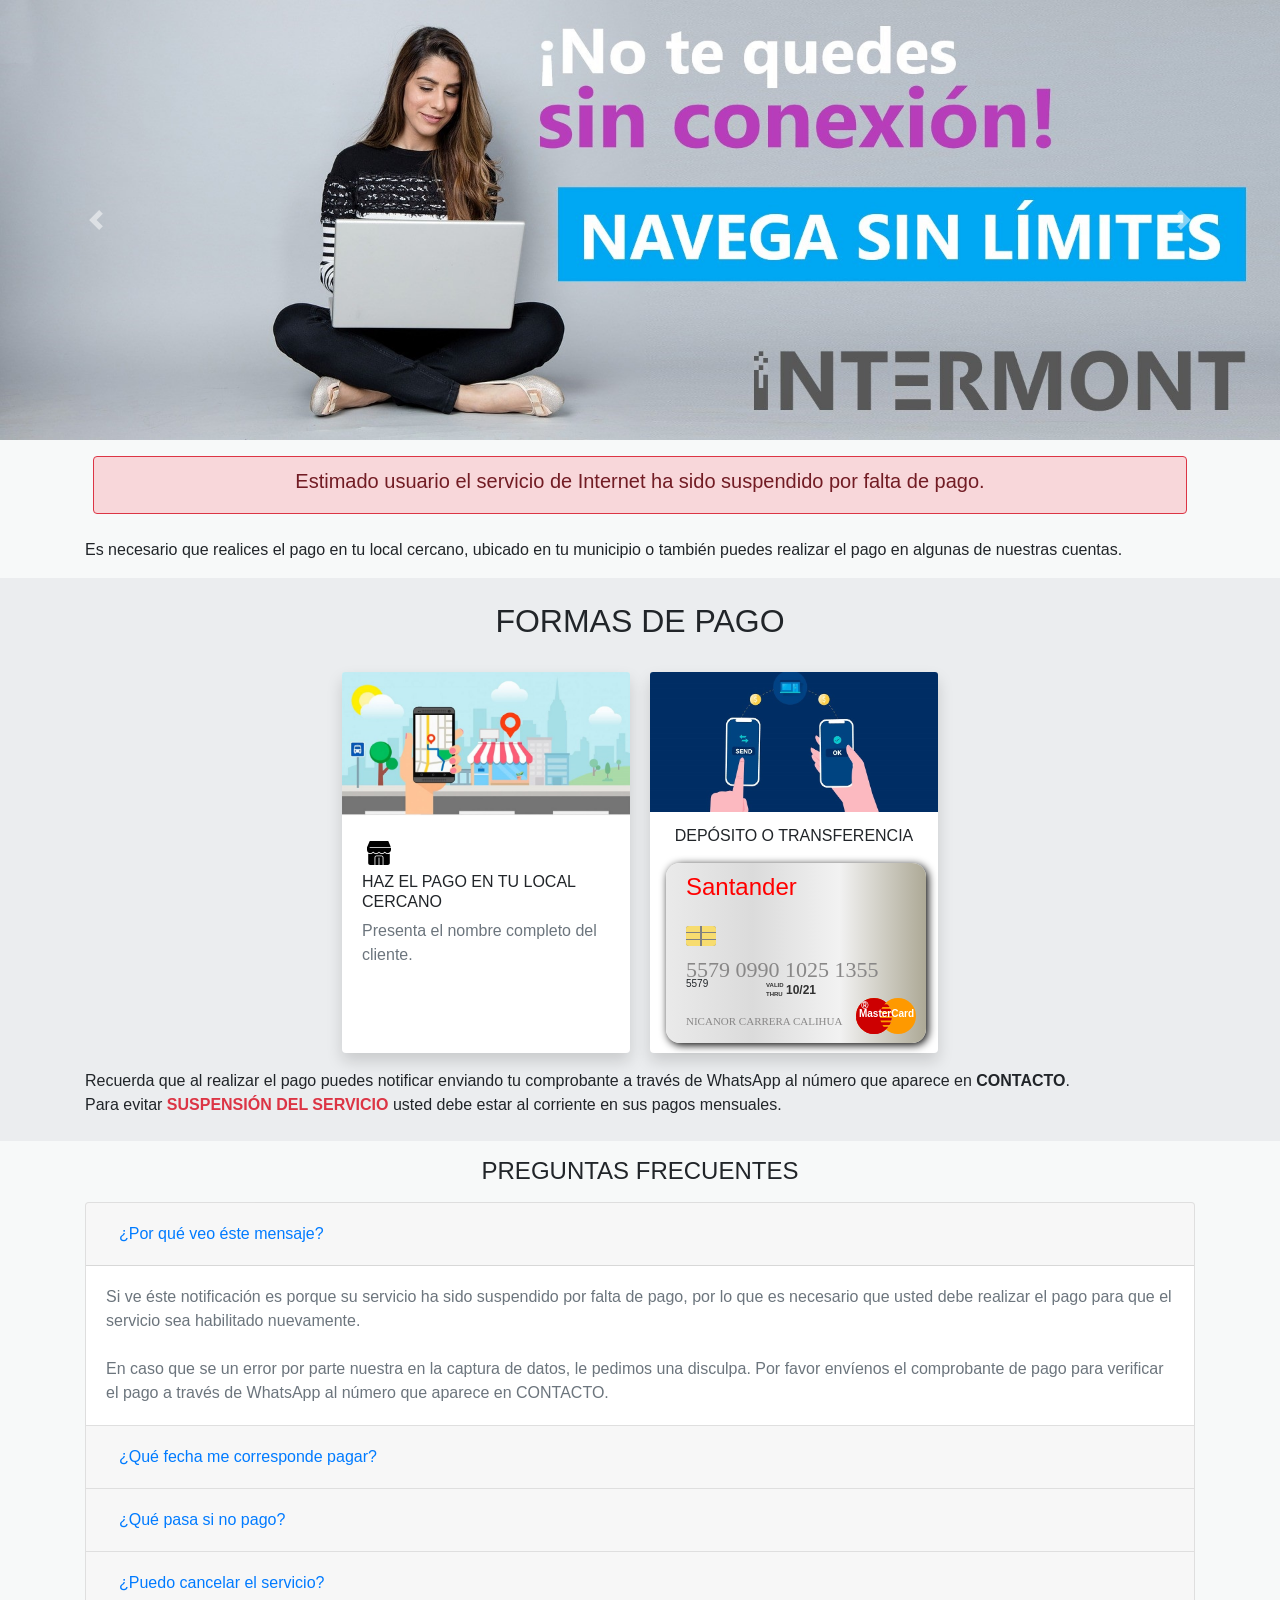
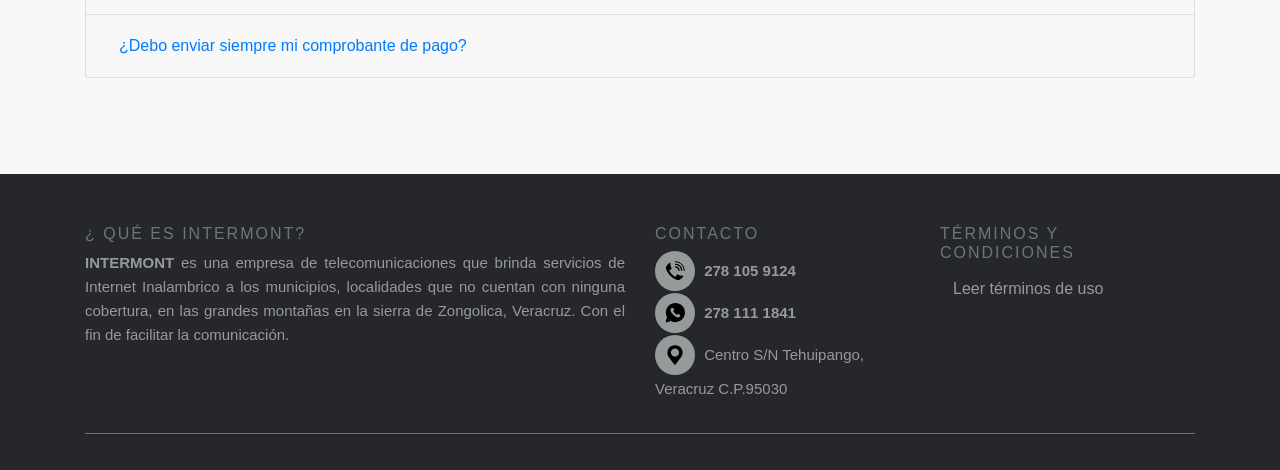
==== commit 3f994933: "Credit Card resideñada y tipografia incluida" ====
--- a/index.html
+++ b/index.html
@@ -13,6 +13,9 @@
   <link rel="stylesheet" href="css/btnCerrar.css">
   <link rel="stylesheet" href="css/creditcard.css">
   <link rel="stylesheet" href="css/mastecard.css">
+  <link rel="stylesheet" href="tipografia/oxanium.css">
+  
+  
   <style>
     .suspendido {
       display: inline-block;
@@ -101,12 +104,19 @@
               <img
                 src=""
                 class="logo-card">
-              <label>Card number:</label>
-              <input id="user" type="text" class="input cardnumber" placeholder="5579 0990 1025 1355">
-              <label>Name:</label>
-              <input class="input name" placeholder="Nicanor Carrera Calihua ">
-              <label class="toleft">Vence:</label>
-              <input class="input toleft ccv" placeholder="10/21 ">
+          <div class="chip">
+            <div class="l1"></div>
+            <div class="l2"></div>
+            <div class="l3" ></div>
+            <div class="l4"></div>
+            <div class="l5"></div>
+            <div class="l6" ></div>
+          </div>
+              <p  class="cardnumbers" > 5579 0990 1025 1355</p>
+              <span class="inicialnumber">5579</span>
+              <span class="valid-thru">VALID <br> THRU</span>
+              <span class="valid-thru-date">10/21</span>
+              <p  class="cardname" > NICANOR CARRERA CALIHUA</p>
               <h6 class="mastercard-text">MasterCard</h6>
               <div class='mastercard'></div>
             </div>
--- a/css/creditcard.css
+++ b/css/creditcard.css
@@ -20,47 +20,112 @@
 h4{
   margin-bottom: 0;
 }
+ .chip{
+   position: absolute;
+   display: block;
+   width: 30px;
+   height: 20px;
+   background-color: gray;
+      border-radius: 3px;
+      border: 1px gray;
+     
+ }
+ .chip .l1{
+   width: 14px;
+   height: 6px;
+   display: block;
+  background-color:#F7DC6F; 
+  border-radius: 3px 0 0 0;
 
-.logo-card {
-  max-width: 50px;
-  margin-bottom: 15px;
-  margin-top: -19px;
+ 
+  }
+  .chip .l2{
+    margin-top: 1px;
+    width: 14px;
+    height: 6px;
+    display: block;
+   background-color:#F7DC6F ;
+   }
+
+   .chip .l3{
+    margin-top: 1px;
+    width: 14px;
+    height: 6px;
+    display: block;
+   background-color:#F7DC6F;
+   border-radius: 0 0 0 3px;
+   }
+   .chip .l4{
+     position: absolute;
+    right: 0;
+    top: 0;
+    width: 14px;
+    height: 6px;
+    display: block;
+   background-color:#F7DC6F;
+   border-radius: 0 3px 0 0;
+   }
+   .chip .l5{
+    position: absolute;
+   right: 0;
+   top: 7px;
+   width: 14px;
+   height: 6px;
+   display: block;
+  background-color:#F7DC6F;
+  border-radius: 0 0 0 0;
+  }
+  .chip .l6{
+    position: absolute;
+   right: 0;
+   top: 14px;
+   width: 14px;
+   height: 6px;
+   display: block;
+  background-color:#F7DC6F;
+  border-radius: 0 0 3px 0;
+  }
+
+.cardnumbers {
+ 
+  position: absolute;
+ color: rgb(136, 135, 135);
+  font-size: 22px;
+  margin-bottom: 20px;
+  font-family: 'Oxanium', cursive;
+  top: 90px;  
 }
+.inicialnumber{
+ font-size: 10px;
+  width: 40px;
+  display: block;
+  margin-top: 50px;
 
-label {
-  margin-top: -15px;
-  display: flex;
-  font-size: 10px;
-  color: rgb(43, 43, 43);
-  opacity: 0.4;
 }
-
-input {
-  margin-top: -10px;
-  font-family: "Work Sans", sans-serif;
-  background: transparent;
-  border: none;
-
-  border-bottom: 1px solid transparent;
-  color: #dbdce0;
-  transition: border-bottom 0.4s;
-}
-input:focus {
-  border-bottom: 1px solid #1abc9c;
-  outline: none;
-}
-
-.cardnumber {
-  display: block;
-  font-size: 20px;
-  margin-bottom: 20px;
-}
-
-.name {
-  display: block;
+.valid-thru{
+  font-size: 6px;
+   width: 40px;
+   display: block;
+   margin-top: -10px;
+   margin-left: 80px;
+   color: rgb(49, 49, 49);
+   font-weight: bold;
+ }
+ .valid-thru-date{
   font-size: 12px;
-  width: 140px;
-  float: left;
+   width: 40px;
+   display: block;
+   margin-top: -18px;
+   margin-left: 100px;
+   color: rgb(49, 49, 49);
+   font-weight: bold;
+ }
+.cardname {
+  position: absolute;
+  color: rgb(136, 135, 135);
+  font-size: 11px;
+  font-family: 'Oxanium', cursive;  
+top: 150px;
   margin-bottom: 15px;
 }
 
--- a/css/mastecard.css
+++ b/css/mastecard.css
@@ -18,7 +18,7 @@
     text-shadow: -0.048em 0.048em 0 #16226a;
    
     top: 135px;
-    right: 80px;
+    right: 60px;
 
     
   }
@@ -46,10 +46,13 @@
   }
   
   .mastercard-text{
+    position: absolute;
     font-family: "Droid Sans", Helvetica, sans-serif;
     color: white;
     font-size: 10px;
   padding-top: 23px;
   padding-left: 150px;
   font-weight: bold;
+  top: 122px;
+  right: 12px;
   }
--- a/tipografia/oxanium.css
+++ b/tipografia/oxanium.css
@@ -0,0 +1,18 @@
+/* latin-ext */
+@font-face {
+  font-family: 'Oxanium';
+  font-style: normal;
+  font-weight: 500;
+  font-display: swap;
+  src: local('Oxanium Medium'), local('Oxanium-Medium'), url(https://fonts.gstatic.com/s/oxanium/v2/RrQVboN_4yJ0JmiMc5HnxLFgar8p.woff2) format('woff2');
+  unicode-range: U+0100-024F, U+0259, U+1E00-1EFF, U+2020, U+20A0-20AB, U+20AD-20CF, U+2113, U+2C60-2C7F, U+A720-A7FF;
+}
+/* latin */
+@font-face {
+  font-family: 'Oxanium';
+  font-style: normal;
+  font-weight: 500;
+  font-display: swap;
+  src: local('Oxanium Medium'), local('Oxanium-Medium'), url(https://fonts.gstatic.com/s/oxanium/v2/RrQVboN_4yJ0JmiMc5HnxL9gag.woff2) format('woff2');
+  unicode-range: U+0000-00FF, U+0131, U+0152-0153, U+02BB-02BC, U+02C6, U+02DA, U+02DC, U+2000-206F, U+2074, U+20AC, U+2122, U+2191, U+2193, U+2212, U+2215, U+FEFF, U+FFFD;
+}
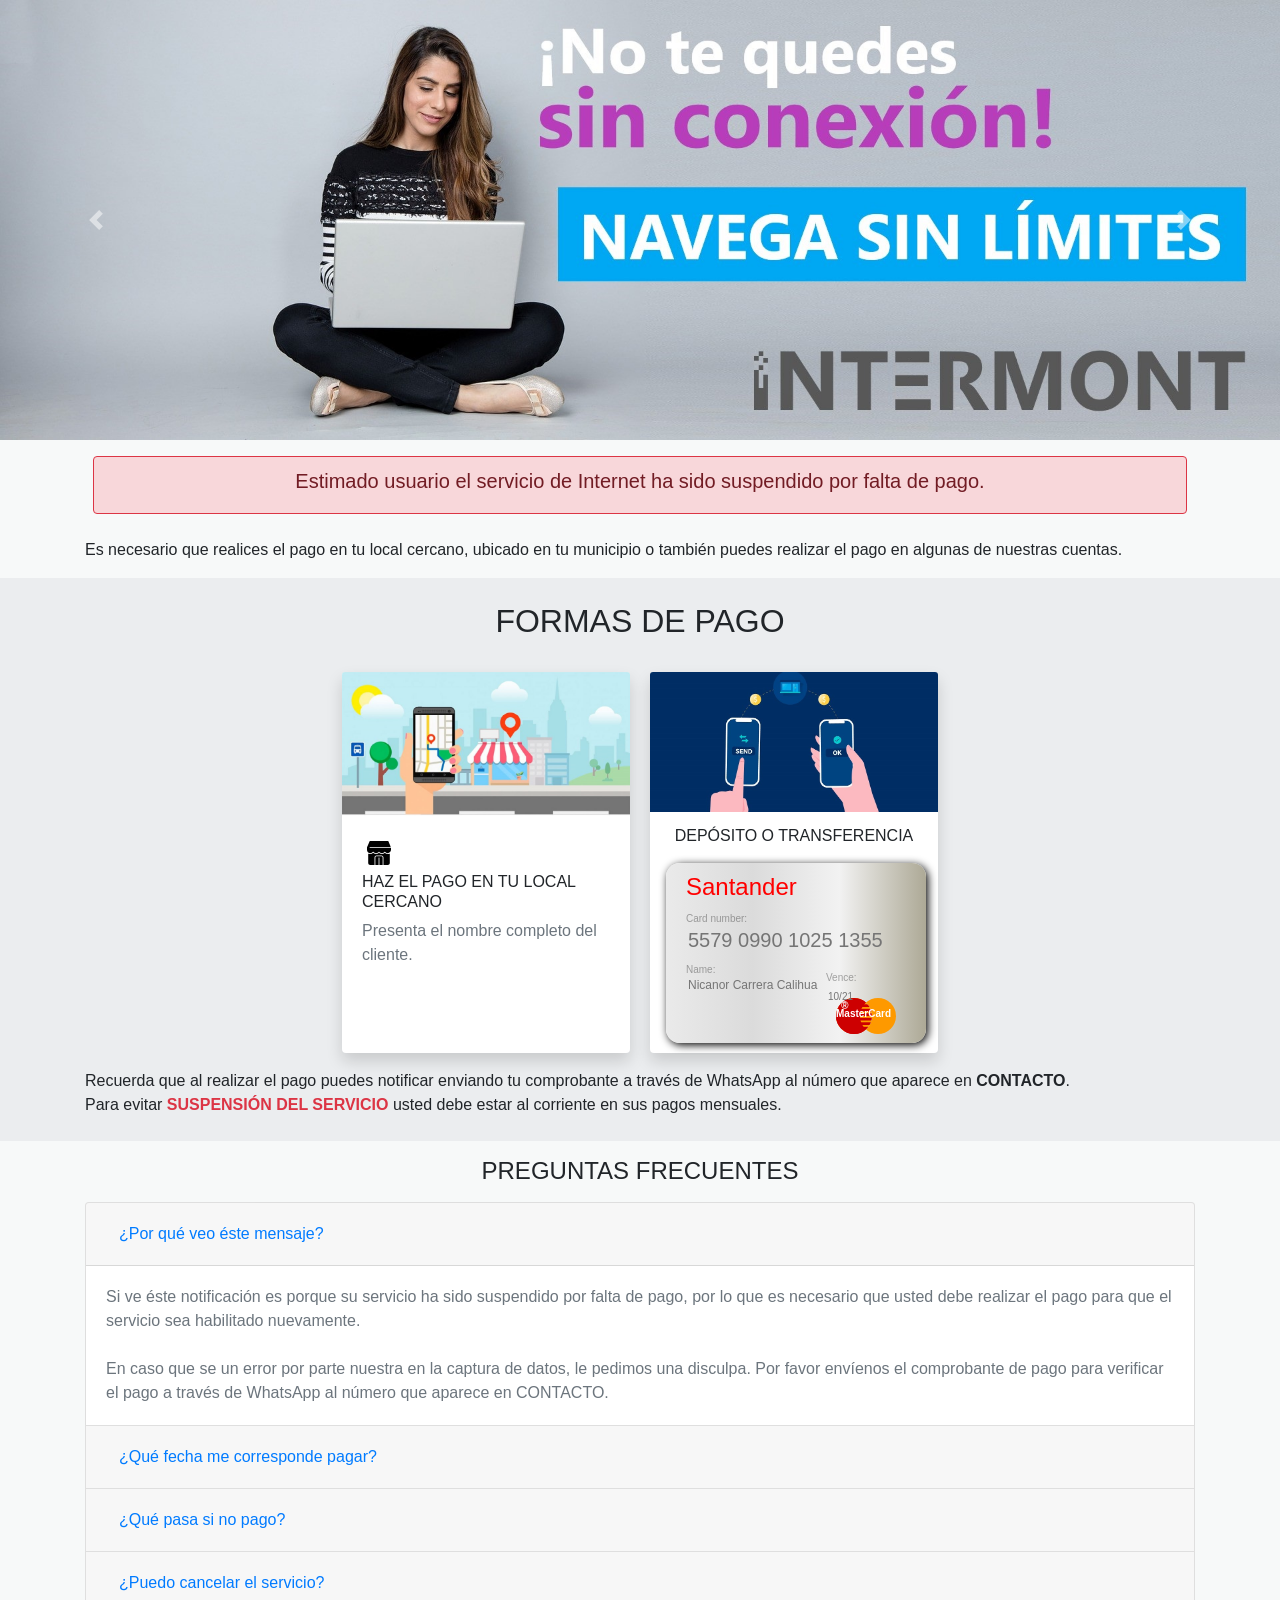
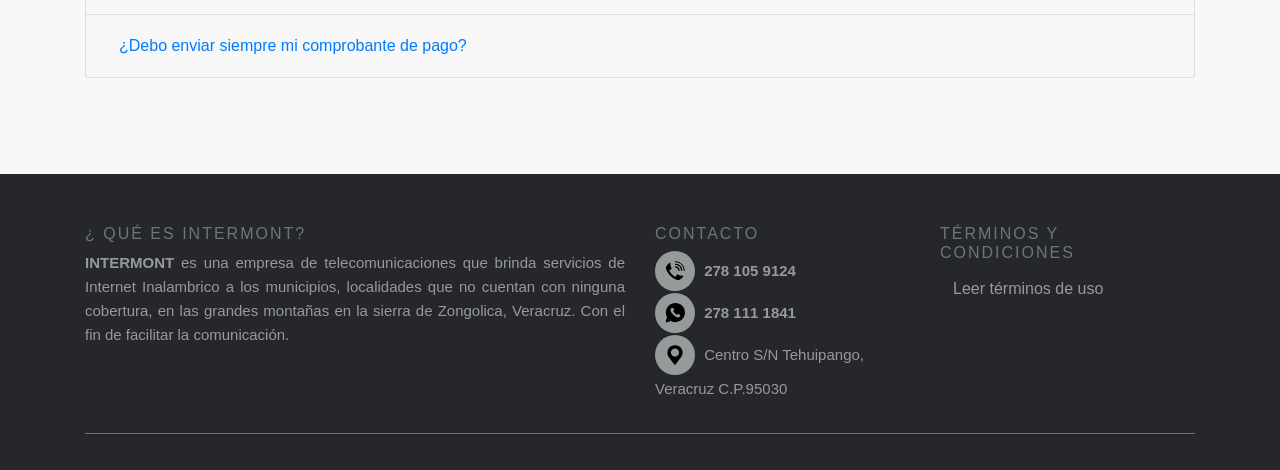
==== commit 3603851a: "Revert "Credit Card resideñada y tipografia incluida" This reverts commit 3f994933e1fa96e33c7e3ab1f4" ====
--- a/index.html
+++ b/index.html
@@ -13,9 +13,6 @@
   <link rel="stylesheet" href="css/btnCerrar.css">
   <link rel="stylesheet" href="css/creditcard.css">
   <link rel="stylesheet" href="css/mastecard.css">
-  <link rel="stylesheet" href="tipografia/oxanium.css">
-  
-  
   <style>
     .suspendido {
       display: inline-block;
@@ -104,19 +101,12 @@
               <img
                 src=""
                 class="logo-card">
-          <div class="chip">
-            <div class="l1"></div>
-            <div class="l2"></div>
-            <div class="l3" ></div>
-            <div class="l4"></div>
-            <div class="l5"></div>
-            <div class="l6" ></div>
-          </div>
-              <p  class="cardnumbers" > 5579 0990 1025 1355</p>
-              <span class="inicialnumber">5579</span>
-              <span class="valid-thru">VALID <br> THRU</span>
-              <span class="valid-thru-date">10/21</span>
-              <p  class="cardname" > NICANOR CARRERA CALIHUA</p>
+              <label>Card number:</label>
+              <input id="user" type="text" class="input cardnumber" placeholder="5579 0990 1025 1355">
+              <label>Name:</label>
+              <input class="input name" placeholder="Nicanor Carrera Calihua ">
+              <label class="toleft">Vence:</label>
+              <input class="input toleft ccv" placeholder="10/21 ">
               <h6 class="mastercard-text">MasterCard</h6>
               <div class='mastercard'></div>
             </div>
--- a/css/creditcard.css
+++ b/css/creditcard.css
@@ -20,112 +20,47 @@
 h4{
   margin-bottom: 0;
 }
- .chip{
-   position: absolute;
-   display: block;
-   width: 30px;
-   height: 20px;
-   background-color: gray;
-      border-radius: 3px;
-      border: 1px gray;
-     
- }
- .chip .l1{
-   width: 14px;
-   height: 6px;
-   display: block;
-  background-color:#F7DC6F; 
-  border-radius: 3px 0 0 0;
 
- 
-  }
-  .chip .l2{
-    margin-top: 1px;
-    width: 14px;
-    height: 6px;
-    display: block;
-   background-color:#F7DC6F ;
-   }
+.logo-card {
+  max-width: 50px;
+  margin-bottom: 15px;
+  margin-top: -19px;
+}
 
-   .chip .l3{
-    margin-top: 1px;
-    width: 14px;
-    height: 6px;
-    display: block;
-   background-color:#F7DC6F;
-   border-radius: 0 0 0 3px;
-   }
-   .chip .l4{
-     position: absolute;
-    right: 0;
-    top: 0;
-    width: 14px;
-    height: 6px;
-    display: block;
-   background-color:#F7DC6F;
-   border-radius: 0 3px 0 0;
-   }
-   .chip .l5{
-    position: absolute;
-   right: 0;
-   top: 7px;
-   width: 14px;
-   height: 6px;
-   display: block;
-  background-color:#F7DC6F;
-  border-radius: 0 0 0 0;
-  }
-  .chip .l6{
-    position: absolute;
-   right: 0;
-   top: 14px;
-   width: 14px;
-   height: 6px;
-   display: block;
-  background-color:#F7DC6F;
-  border-radius: 0 0 3px 0;
-  }
+label {
+  margin-top: -15px;
+  display: flex;
+  font-size: 10px;
+  color: rgb(43, 43, 43);
+  opacity: 0.4;
+}
 
-.cardnumbers {
- 
-  position: absolute;
- color: rgb(136, 135, 135);
-  font-size: 22px;
+input {
+  margin-top: -10px;
+  font-family: "Work Sans", sans-serif;
+  background: transparent;
+  border: none;
+
+  border-bottom: 1px solid transparent;
+  color: #dbdce0;
+  transition: border-bottom 0.4s;
+}
+input:focus {
+  border-bottom: 1px solid #1abc9c;
+  outline: none;
+}
+
+.cardnumber {
+  display: block;
+  font-size: 20px;
   margin-bottom: 20px;
-  font-family: 'Oxanium', cursive;
-  top: 90px;  
 }
-.inicialnumber{
- font-size: 10px;
-  width: 40px;
+
+.name {
   display: block;
-  margin-top: 50px;
-
-}
-.valid-thru{
-  font-size: 6px;
-   width: 40px;
-   display: block;
-   margin-top: -10px;
-   margin-left: 80px;
-   color: rgb(49, 49, 49);
-   font-weight: bold;
- }
- .valid-thru-date{
   font-size: 12px;
-   width: 40px;
-   display: block;
-   margin-top: -18px;
-   margin-left: 100px;
-   color: rgb(49, 49, 49);
-   font-weight: bold;
- }
-.cardname {
-  position: absolute;
-  color: rgb(136, 135, 135);
-  font-size: 11px;
-  font-family: 'Oxanium', cursive;  
-top: 150px;
+  width: 140px;
+  float: left;
   margin-bottom: 15px;
 }
 
--- a/css/mastecard.css
+++ b/css/mastecard.css
@@ -18,7 +18,7 @@
     text-shadow: -0.048em 0.048em 0 #16226a;
    
     top: 135px;
-    right: 60px;
+    right: 80px;
 
     
   }
@@ -46,13 +46,10 @@
   }
   
   .mastercard-text{
-    position: absolute;
     font-family: "Droid Sans", Helvetica, sans-serif;
     color: white;
     font-size: 10px;
   padding-top: 23px;
   padding-left: 150px;
   font-weight: bold;
-  top: 122px;
-  right: 12px;
   }
